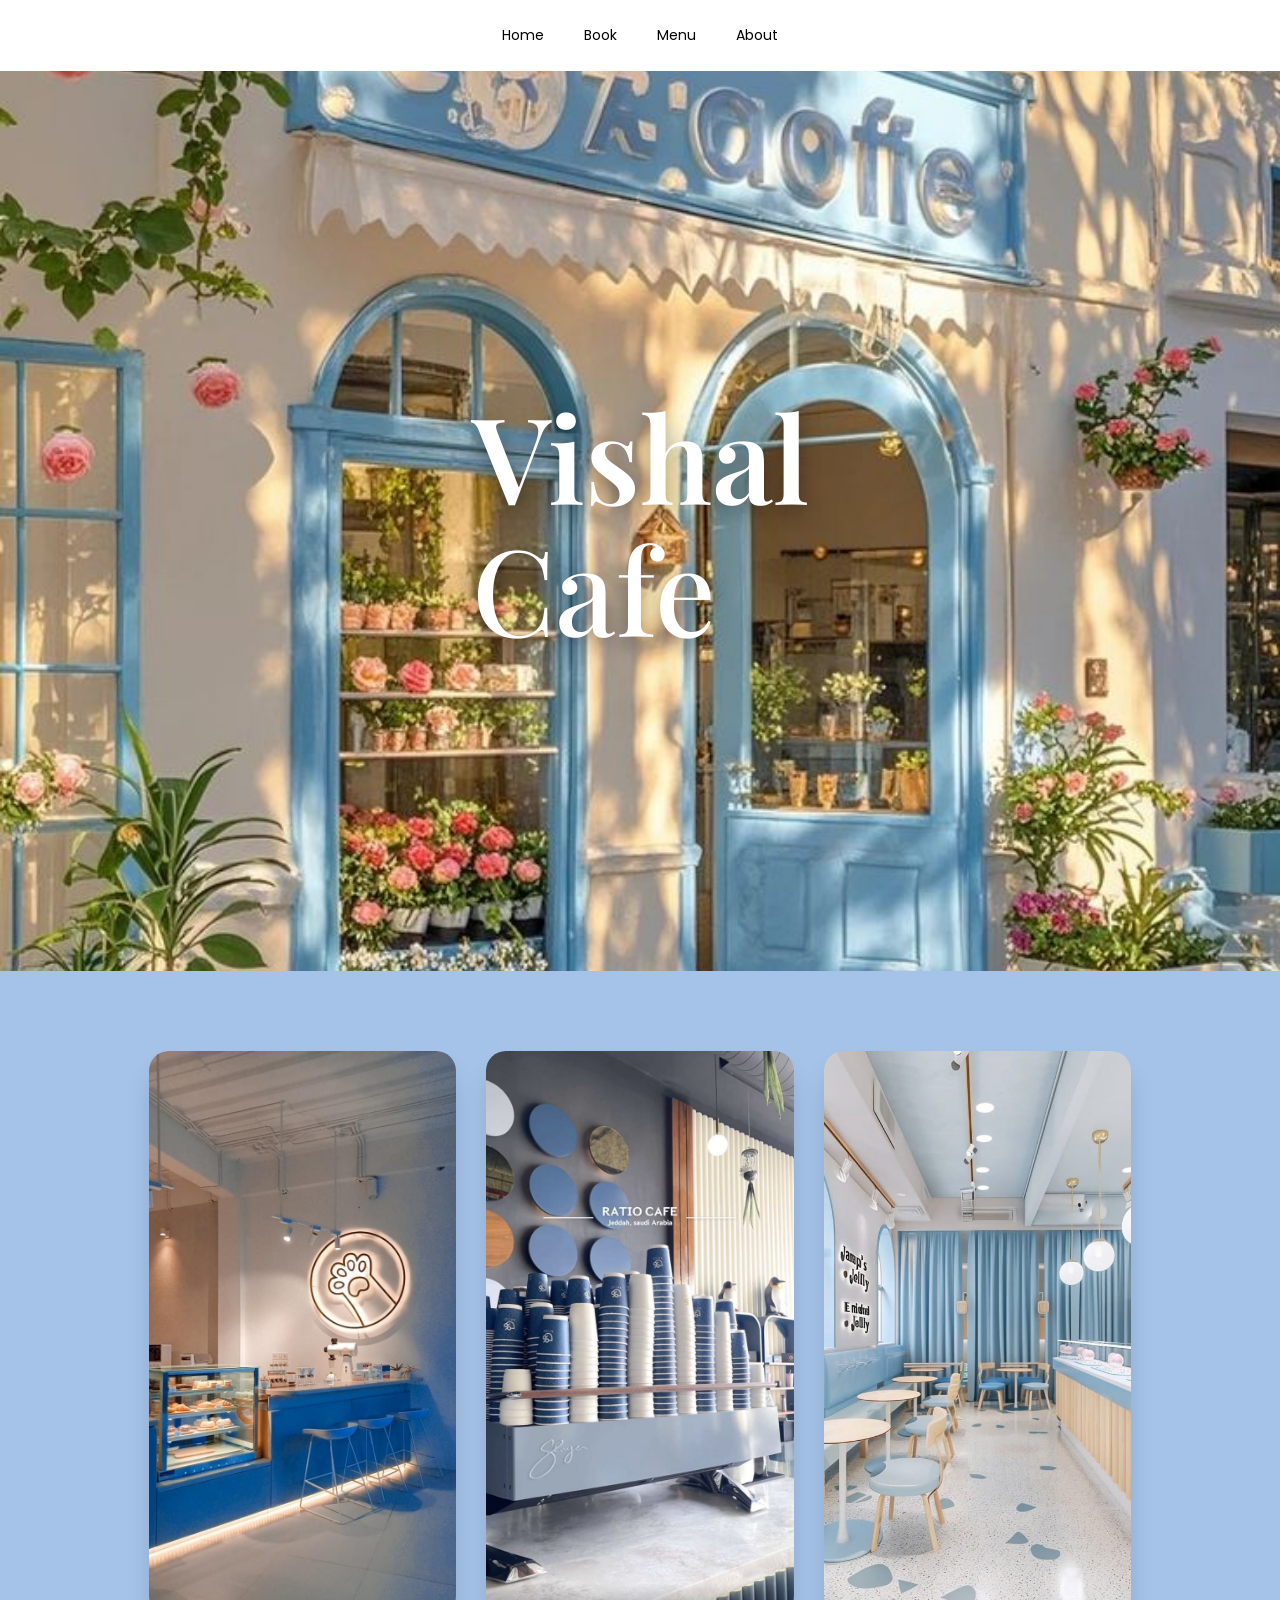
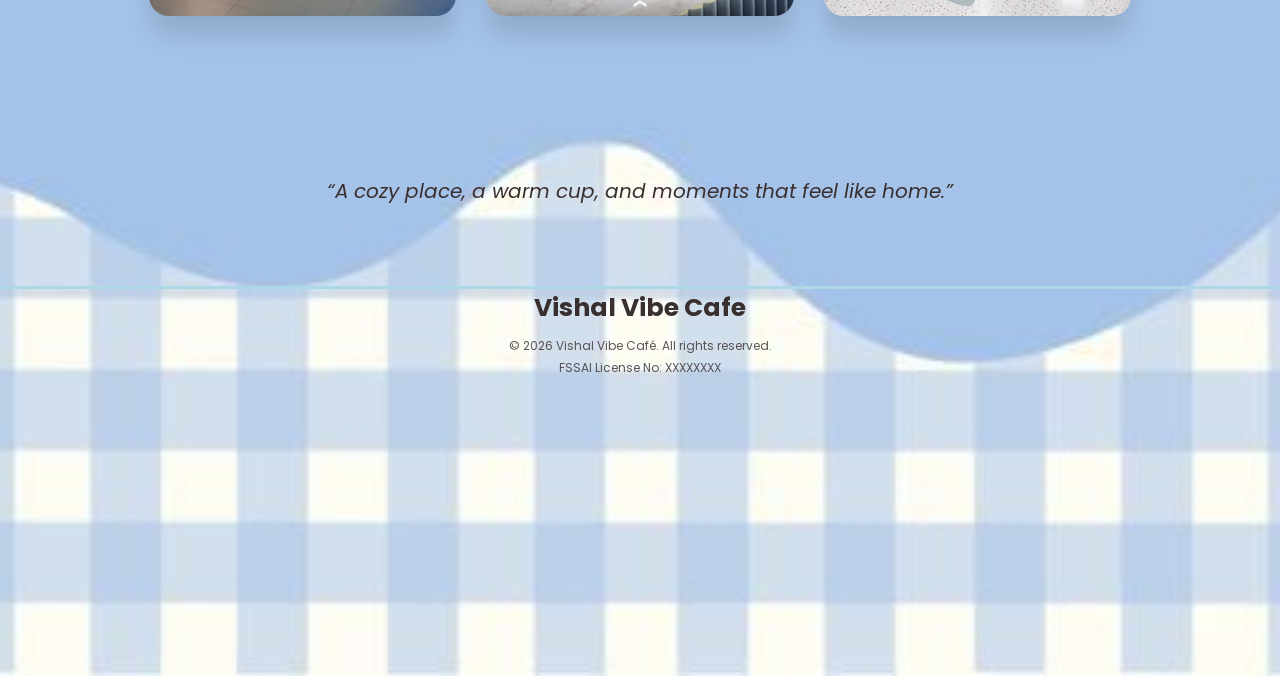
==== Home.html @ 1d690557 "Initial project upload" ====
<html>
    

    <head>

         <title>Vishal Cafe</title>

         <meta charset="UTF-8">

         <link rel="stylesheet" href="Home.css">

         <link href="https://fonts.googleapis.com/css2?family=Playfair+Display:wght@500;700&family=Poppins:wght@300;400;500&display=swap" rel="stylesheet">

         <link rel="stylesheet"  href="https://fonts.googleapis.com/css2?family=Poppins:wght@300;500;700&display=swap">


  

    </head>



    <body>

        <!---Naviagtion menu--->

        <header class="header">

                <nav>
                    <ul>
                        <li><a href="Home.html">Home</a></li>
                        <li><a href="SeatBooking.html">Book</a></li>
                        <li><a href="menushow.html">Menu</a></li>
                        <li><a href="#About">About</a></li>

                    </ul>




                </nav>


        </header>


        <section class="logotextsec">
           

            <!--Logo Text-->
            <div class="logotxt">
                <h1>Vishal<br><span>Cafe</span></h1></div>

            </div>

        </section>


        <section class="secondbg">



            <!--Interior Gallery Section-->

    <section class="Interior-Section">

        <div class="Interior-div">

            <img src="Interior1.png" alt="Interior Image">
            <img src="Interior2.png" alt="Interior Image">
            <img src="Interior3.png" alt="Interior Image">
 

        </div>




    </section>




    <!--Quote Section-->

    <section class="QSection">

        <p>
            “A cozy place, a warm cup, and moments that feel like home.”


        </p>


    </section>



    <footer class="Footer" id="About">

        <h3>Vishal Vibe Cafe</h3>
        <p>© 2026 Vishal Vibe Café. All rights reserved.</p>
        <p>FSSAI License No: XXXXXXXX</p>


    </footer>


           
            


        </section>





         


   


    


     </body>
---- Home.css ----
*{

    margin:0;
    padding:0;
    box-sizing: border-box;
   



}

body
{

      
      font-family:'Poppins',sans-serif;

}

.header
{

     background:white;
     padding : 25 0;
     border-bottom:lightblue;

}

.header ul
{

    display:flex;
    justify-content:center;
    gap:40px;
    list-style:none;
    font-size:14px;
    color:#3a2f2f;



}

/*First BG*/
.logotextsec
{

    height:100vh;
    background:url("background.png") center/cover no-repeat;
    position:relative;

    



}


.logotxt 
{

  
  color:white;
  top:50%;
  left:50%;
  transform: translate(-50%,-50%);
  position:absolute;

   text-shadow: 0 6px 20px rgba(0, 0, 0, 0.35);


}

.logotxt h1
{


   font-family: 'Playfair Display', serif;
   font-size:120px;
   line-height:1.1;
   font-weight:600;




}

.logotxt span
{

  font-weight:500;


}


/*second background*/

.secondbg
{

     height:145vh;
     background:url("secbg.png")center/cover no-repeat;
    






}

.logotextsec,
.secondbg {
  background-position: center;
  background-repeat: no-repeat;
  background-size: cover;
}



/*Interior Gallery*/
.Interior-Section
{

    padding:80px 10%;
    


}

.Interior-div
{
     display:flex;
     gap:30px;
     justify-content:center;

}

.Interior-div img
{

    width:30%;
    object-fit:cover;
    border-radius:20px;

    /*Premium Feel*/
    box-shadow: 0 20px 25px rgba(0,0,0,0.12);
    transition: transform 0.3s ease;



}

.Interior-div img:hover
{
    transform:scale(1.03);

}



/*Quote Section*/
.QSection
{

  padding:80px 20px;
  text-align:center;


}

.QSection p
{
    font-size:20px;
    font-style:italic;
    color: #3a2f2f;
    max-width: 800px;
    margin: auto;



}


.Footer
{

   
  border-top:solid lightblue;
  text-align: center;
  color:#3a2f2f;
 

}


.Footer h3
{
    font-size:25px;
    margin-bottom:10px;



}

.Footer p
{
   font-size: 12px;
  opacity: 0.8;
  margin: 4px 0;

}

a{
    color:black;
    text-decoration: none;
}
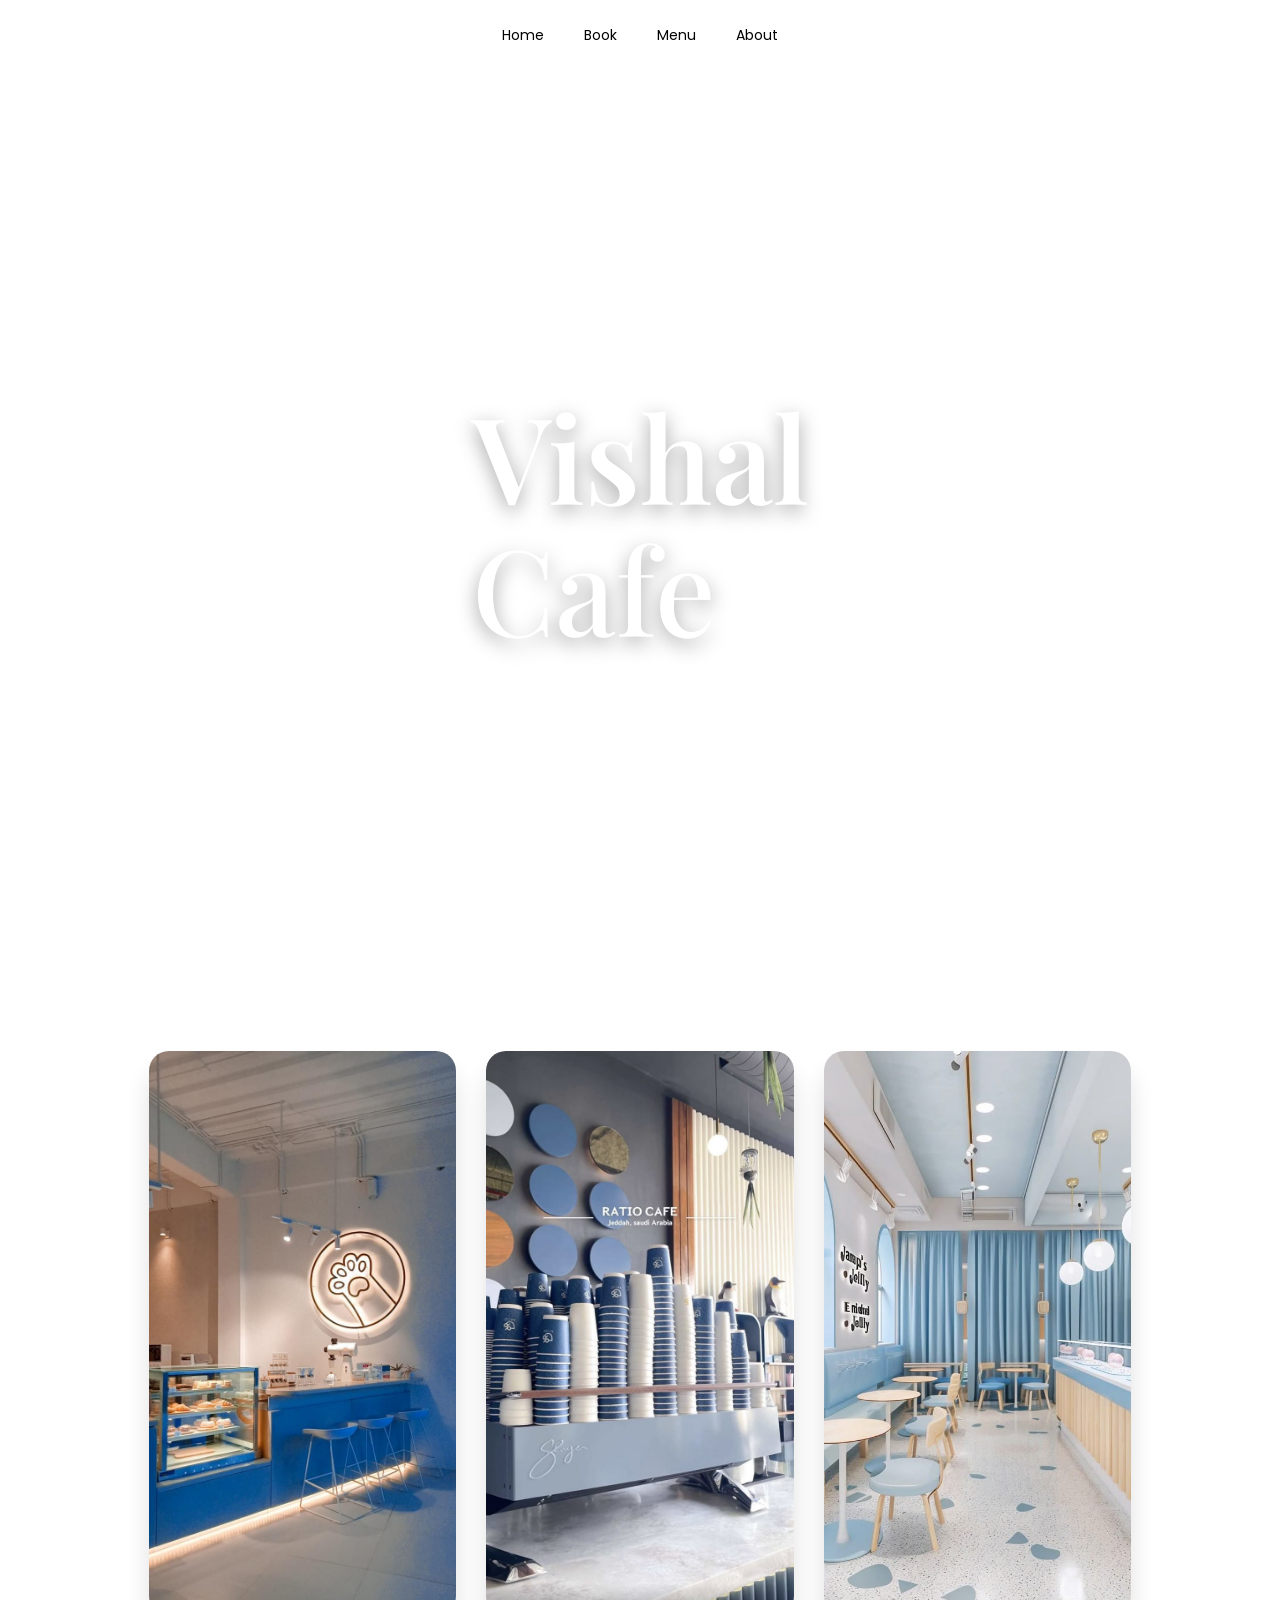
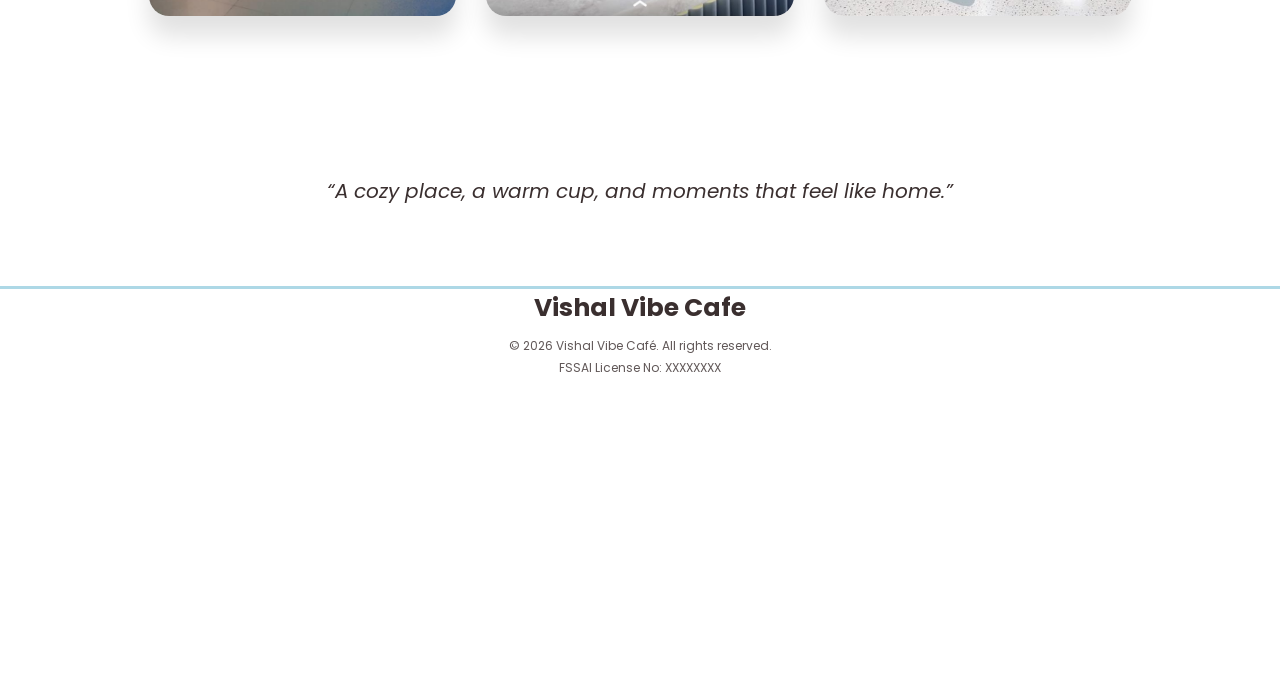
==== commit 68bb6377: "Updated project structure and added README" ====
--- a/Home.html
+++ b/Home.html
@@ -7,7 +7,7 @@
 
          <meta charset="UTF-8">
 
-         <link rel="stylesheet" href="Home.css">
+         <link rel="stylesheet" href="css/Home.css">
 
          <link href="https://fonts.googleapis.com/css2?family=Playfair+Display:wght@500;700&family=Poppins:wght@300;400;500&display=swap" rel="stylesheet">
 
@@ -66,9 +66,9 @@
 
         <div class="Interior-div">
 
-            <img src="Interior1.png" alt="Interior Image">
-            <img src="Interior2.png" alt="Interior Image">
-            <img src="Interior3.png" alt="Interior Image">
+            <img src="images/Interior1.png" alt="Interior Image">
+            <img src="images/Interior2.png" alt="Interior Image">
+            <img src="images/Interior3.png" alt="Interior Image">
  
 
         </div>
--- a/css/Home.css
+++ b/css/Home.css
@@ -0,0 +1,217 @@
+*{
+
+    margin:0;
+    padding:0;
+    box-sizing: border-box;
+   
+
+
+
+}
+
+body
+{
+
+      
+      font-family:'Poppins',sans-serif;
+
+}
+
+.header
+{
+
+     background:white;
+     padding : 25 0;
+     border-bottom:lightblue;
+
+}
+
+.header ul
+{
+
+    display:flex;
+    justify-content:center;
+    gap:40px;
+    list-style:none;
+    font-size:14px;
+    color:#3a2f2f;
+
+
+
+}
+
+/*First BG*/
+.logotextsec
+{
+
+    height:100vh;
+    background:url("images/background.png") center/cover no-repeat;
+    position:relative;
+
+    
+
+
+
+}
+
+
+.logotxt 
+{
+
+  
+  color:white;
+  top:50%;
+  left:50%;
+  transform: translate(-50%,-50%);
+  position:absolute;
+
+   text-shadow: 0 6px 20px rgba(0, 0, 0, 0.35);
+
+
+}
+
+.logotxt h1
+{
+
+
+   font-family: 'Playfair Display', serif;
+   font-size:120px;
+   line-height:1.1;
+   font-weight:600;
+
+
+
+
+}
+
+.logotxt span
+{
+
+  font-weight:500;
+
+
+}
+
+
+/*second background*/
+
+.secondbg
+{
+
+     height:145vh;
+     background:url("images/secbg.png")center/cover no-repeat;
+    
+
+
+
+
+
+
+}
+
+.logotextsec,
+.secondbg {
+  background-position: center;
+  background-repeat: no-repeat;
+  background-size: cover;
+}
+
+
+
+/*Interior Gallery*/
+.Interior-Section
+{
+
+    padding:80px 10%;
+    
+
+
+}
+
+.Interior-div
+{
+     display:flex;
+     gap:30px;
+     justify-content:center;
+
+}
+
+.Interior-div img
+{
+
+    width:30%;
+    object-fit:cover;
+    border-radius:20px;
+
+    /*Premium Feel*/
+    box-shadow: 0 20px 25px rgba(0,0,0,0.12);
+    transition: transform 0.3s ease;
+
+
+
+}
+
+.Interior-div img:hover
+{
+    transform:scale(1.03);
+
+}
+
+
+
+/*Quote Section*/
+.QSection
+{
+
+  padding:80px 20px;
+  text-align:center;
+
+
+}
+
+.QSection p
+{
+    font-size:20px;
+    font-style:italic;
+    color: #3a2f2f;
+    max-width: 800px;
+    margin: auto;
+
+
+
+}
+
+
+.Footer
+{
+
+   
+  border-top:solid lightblue;
+  text-align: center;
+  color:#3a2f2f;
+ 
+
+}
+
+
+.Footer h3
+{
+    font-size:25px;
+    margin-bottom:10px;
+
+
+
+}
+
+.Footer p
+{
+   font-size: 12px;
+  opacity: 0.8;
+  margin: 4px 0;
+
+}
+
+a{
+    color:black;
+    text-decoration: none;
+}
